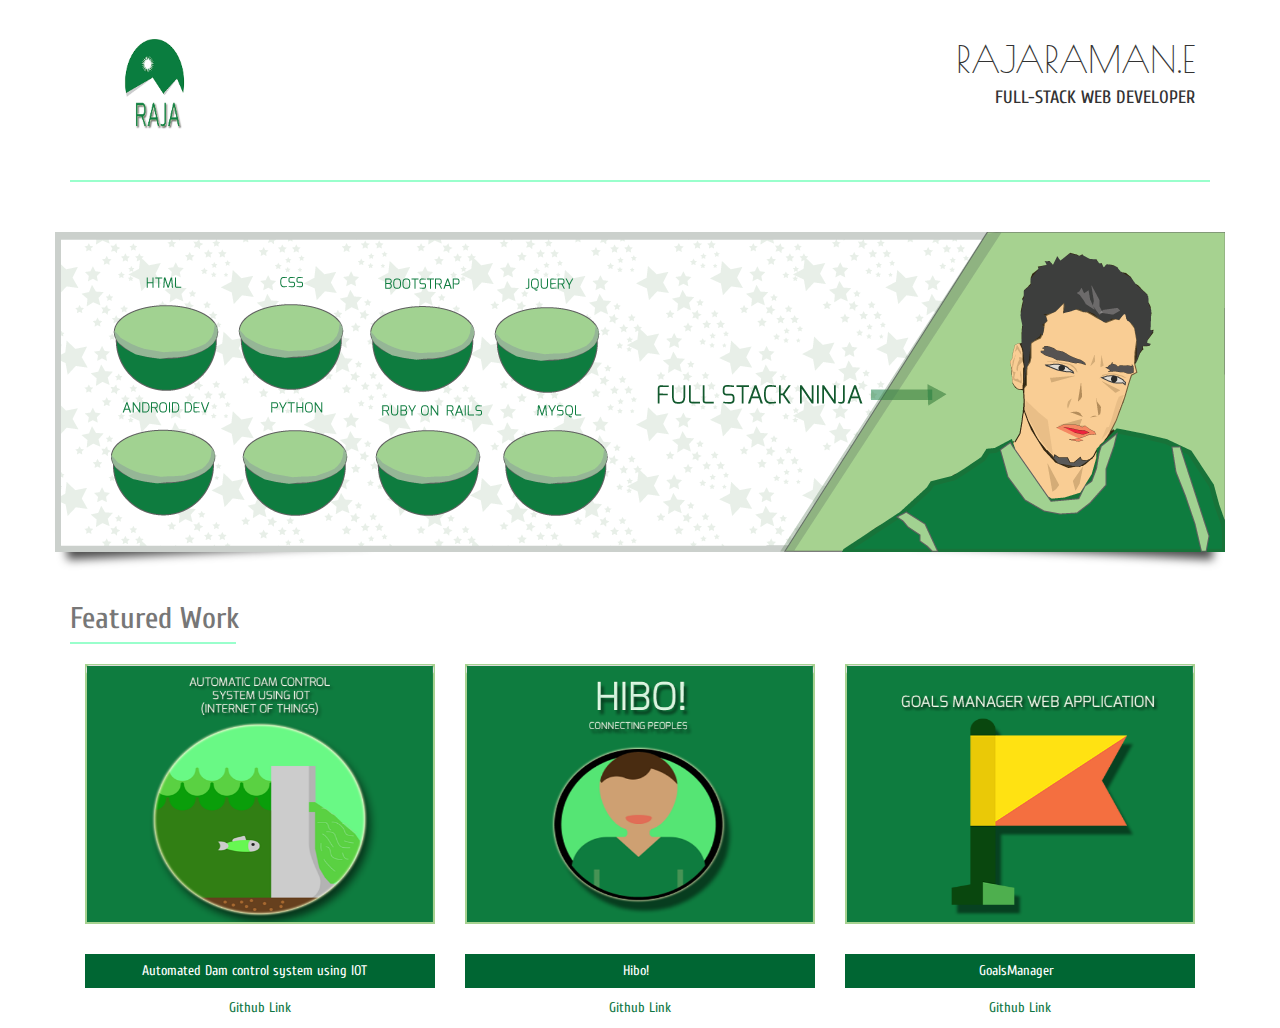
==== index.html @ 5aa00c42 "Initial Commit" ====
<!DOCTYPE html>
<html>
<head>
	<meta charset="UTF-8">
	<meta name="viewport" content="width=device-width, initial-scale=1.0">
	<meta http-equiv="X-UA-Compatible" content="ie=edge">
	<title>RajaRaman - Portfolio</title>
	<!-- Font Awesome -->
	<link rel="stylesheet" href="https://use.fontawesome.com/a30f5a8a13.css">
	<!-- Font-Family -->
	<link href='http://fonts.googleapis.com/css?family=Lato:100,300' rel='stylesheet' type='text/css'>
	<!-- Bootstrap -->
	<link rel="stylesheet" href="css/bootstrap.min.css">
	<!-- CSS -->
	<link rel="stylesheet" href="css/style.css">
	<script src="https://ajax.googleapis.com/ajax/libs/jquery/1.12.4/jquery.min.js"></script>
	<script src="https://maxcdn.bootstrapcdn.com/bootstrap/3.3.7/js/bootstrap.min.js"></script>
</head>

<body>
	<!-- Body container -->
	<div class="container">
		<!-- Header  -->
		<header>
			<div class="row">
				<div class="col-md-2 hidden-xs hidden-md">
					<img src="img/Logo.png" alt="Logo" class="title-logo" width="170">
				</div>
				<div class="col-md-10 text-right text-uppercase">
					<h1 class="name-header title-super text-thin">RajaRaman.E</h1>
					<h4 class="skill text-thin">Full-Stack Web Developer</h4>
				</div>
			</div>
			<hr class="heading-line">
		</header>
		<!-- Banner -->
		<div class="row">
			<div class="col-md-12" id="box">
				<img src="img/mybanner.png" alt="Banner" class="img-responsive banner">
			</div>
		</div>
		<!-- Thumbnails Header -->
		<div class="row">
			<div class="col-md-12">
				<h2 class="text-muted">
						Featured Work
				</h2>
				<hr class="work-linebreak">
			</div>
		</div>
		<!-- Thumbnail  -->
		<div class="row">
			<div class="col-md-12">
				<div class="col-md-4">
					<!-- Thumbnail Image Flip -->
					<div class="flip3d" ontouchstart="this.classList.toggle('hover');">
						<div class="flipper thumbnail">
							<div class="front">
								<img src="img/project1.png" alt="Project1" class="img-responsive" data-holder-rendered="true" style="height: 256px; width: 100%; display: block;">
							</div>
							<div class="back">
								<img src="img/project-1.png" alt="Technologies used in project 1" class="img-responsive" data-holder-rendered="true" style="height: 256px; width: 100%; display: block;">
							</div>
						</div>
					</div>
					<br>
					<button type="button" class="btn btn-block btn-xlarge" data-toggle="modal" data-target="#eppf"> Automated Dam control system using IOT &nbsp;&nbsp;<i class="fa fa-bars" aria-hidden="true"></i></button>
					<p class="text-center"><a href="https://github.com/Rtech2014/EPPF.git" target="_blank" class="project-link">Github Link</a></p>
					<!--Project Detail Modal -->
					<div id="eppf" class="modal fade" role="dialog">
						<div class="modal-dialog">
							<!-- Modal content-->
							<div class="modal-content">
								<div class="modal-header">
									<button type="button" class="close" data-dismiss="modal">&times;</button>
									<h4 class="modal-title">Automated Dam control system</h4>
								</div>
								<div class="modal-body">
									<p>Climate change due to global warming has caused an increase in unpredictability of weather patterns in the world today. It has brought tremendous impact on the dam due to severity of abrupt rainfall and gigantic water flow from canals as well
										as rain resulting in large discharge of water may cause flood. Floods are responsible for the loss of precious lives and destruction of large amounts of property every year, especially in the poor and developing countries, where people are at
										the mercy of natural elements. A lot of effort has been put in developing systems which help to minimize the damage through early disaster predictions. As a network for the prediction model has to be deployed in the rural areas, there is a severe
										limitation of resources like money, power and skilled manpower. The goal of EPPF project is to predict and prevent the flood dynamically using IOT system. The Internet of Things (IoT) is the network of physical objects, devices, vehicles, buildings
										and other items which are embedded with electronics, software, sensors, and network connectivity, which enables these objects to collect and exchange data. Here all the data is monitored and analysed in cloud. Two things we considered here as
										the input which is water flow from the canal and rain water level from rainfall, by using these two inputs calculation and analysis as well as prediction, prevention has been done on this project.</p>
									<p>
										<a href="https://drive.google.com/open?id=1kTGT-Nl6vwS8MYktMVZQk_t9cTT6XChWC_W5dV53Ht0" class="doc-link">Project Document Link</a>
									</p>
									<p><a href="https://github.com/Rtech2014/EPPF.git" target="_blank"><i class="fa fa-github-alt fa-2x" aria-hidden="true">&nbsp;&nbsp;GitHub Link</i></a></p>

								</div>
								<div class="modal-footer">
									<button type="button" class="btn btn-default btn-close" data-dismiss="modal">Close</button>
								</div>
							</div>
						</div>
					</div>
				</div>
				<div class="col-md-4">
					<div class="flip3d" ontouchstart="this.classList.toggle('hover');">
						<div class="flipper thumbnail">
							<div class="front">
								<img src="img/project2.png" alt="Project2" class="img-responsive" data-holder-rendered="true" style="height: 256px; width: 100%; display: block;">
							</div>
							<div class="back">
								<img src="img/project-2.png" alt="Technologies used in project 2" class="img-responsive" data-holder-rendered="true" style="height: 256px; width: 100%; display: block;">
							</div>
						</div>
					</div>
					<div class="caption">
						<br>
						<button type="button" class="btn btn-block btn-xlarge" data-toggle="modal" data-target="#myModal">Hibo!&nbsp;&nbsp;<i class="fa fa-bars" aria-hidden="true"></i></button>
						<p class="text-center"><a href="https://github.com/Rtech2014/hibo.gits" target="_blank" class="project-link">Github Link</a></p>
						<!-- Project Detail Modal -->
						<div id="myModal" class="modal fade" role="dialog">
							<div class="modal-dialog">

								<!-- Modal content-->
								<div class="modal-content">
									<div class="modal-header">
										<button type="button" class="close" data-dismiss="modal">&times;</button>
										<h4 class="modal-title">Hibo!</h4>
									</div>
									<div class="modal-body">
										<p>It is a social media application where people can post their statuses and photos with friends. </p>
										<img src="img/hibo.png" alt="Project2 screenshot" class="img-responsive" data-holder-rendered="true" width="450px" />
										<p><a href="https://github.com/Rtech2014/hibo.git" target="_blank"><i class="fa fa-github-alt fa-2x" aria-hidden="true">&nbsp;&nbsp;GitHub Link</i></a></p>
									</div>
									<div class="modal-footer">
										<button type="button" class="btn btn-default btn-close" data-dismiss="modal">Close</button>
									</div>
								</div>
							</div>
						</div>
					</div>
				</div>
				<div class="col-md-4">
					<div class="flip3d" ontouchstart="this.classList.toggle('hover');">
						<div class="flipper thumbnail">
							<div class="front">
								<img src="img/project3.png" alt="Project3" class="img-responsive" data-holder-rendered="true" style="height: 256px; width: 100%; display: block;">
							</div>
							<div class="back">
								<img src="img/project-3.png" alt="Technologies used in project3" class="img-responsive" data-holder-rendered="true" style="height: 256px; width: 100%; display: block;">
							</div>

						</div>
					</div>
					<div class="caption">

					</div>
					<br>
					<button type="button" class="btn btn-block btn-xlarge" data-toggle="modal" data-target="#goalsmanager"> GoalsManager&nbsp;&nbsp;<i class="fa fa-bars" aria-hidden="true"></i></button>
					<p class="text-center"><a href="https://github.com/Rtech2014/GoalsManager.git" target="_blank" class="project-link">Github Link</a></p>
					<!-- Project Details Modal -->
					<div id="goalsmanager" class="modal fade" role="dialog">
						<div class="modal-dialog">

							<!-- Modal content-->
							<div class="modal-content">
								<div class="modal-header">
									<button type="button" class="close" data-dismiss="modal">&times;</button>
									<h4 class="modal-title">Goals Manager</h4>
								</div>
								<div class="modal-body">
									<p>This project is a goal tracking application where people can track and manage their personal, professional and vacation goals</p>

									<img src="img/goalsmanager.png" alt="Project3 Screenshot" class="img-responsive" data-holder-rendered="true" width="450px" />
									<p><a href="https://github.com/Rtech2014/GoalsManager.git" target="_blank"><i class="fa fa-github-alt fa-2x" aria-hidden="true">&nbsp;&nbsp;GitHub Link</i></a></p>

								</div>
								<div class="modal-footer">
									<button type="button" class="btn btn-default btn-close" data-dismiss="modal">Close</button>
								</div>
							</div>
						</div>
					</div>
				</div>
			</div>
			<br>
		</div>
	</div>

	<!-- Jquery CDN -->
	<script src="https://ajax.googleapis.com/ajax/libs/jquery/3.1.0/jquery.min.js"></script>
	<script src="js/image_flip.js" type="text/javascript"></script>
</body>
</html>
---- css/style.css ----
/*Import Fonts*/
@import 'https://fonts.googleapis.com/css?family=Cuprum';
@import 'https://fonts.googleapis.com/css?family=Poiret+One';
/*Importing flip css*/
@import "img-flip.css";

/*Universal selector*/
* {
  font-family: 'Cuprum', sans-serif;
}

/*Logo*/
.title-logo {
  margin-top: 20px
}

/*Name Header*/
.name-header {
  font-family: 'Poiret One', cursive;
  margin: 40px 15px 8px;
}

/*Skill*/
.skill {
  margin: 8px 15px 5px;
}

/*Header line*/
.heading-line {
  border: .1em solid #9fc;
}

/*Banner Shadow*/
#box {
  background: #096;
  border-radius: 4px;
  -moz-border-radius: 4px;
  margin: 30px auto;
  padding: .01em .01em;
}

#box:before, #box:after {
  bottom: 15px;
  background: rgba(#000,.7);
  box-shadow: 0 15px 10px rgba(0, 0, 0, 0.7);
  content: "";
  left: 10px;
  position: absolute;
  max-width: 300px;
  top: 80%;
  transform: rotate(-3deg);
  width: 50%;
  z-index: -1;
}

#box:after {
  left: auto;
  right: 10px;
  transform: rotate(3deg);
}
/*Project Button*/
.btn-xlarge {
  border-radius: 0px;
  background: #063;
  color: white;
  margin: 10px 0px;
}

.btn-xlarge:hover {
  color: #9fc;
}

/*Feature work line break*/
.work-linebreak {
  border: .1em solid #9fc;
  float: left;
  margin: -3px 0px 20px 0px;
  width: 164px;
}

/*modal style*/
.modal-backdrop {
  background-color:  #174;
}

.modal-content {
  background-color: #0e7c3f;
  color: #cfc;
}

/*link styling*/
a {
  color: #cfc;
}

a:hover {
  color: #cfc;
}
.project-link {
	color: #174;
}
.project-link:hover {
	color: #ccc;
}
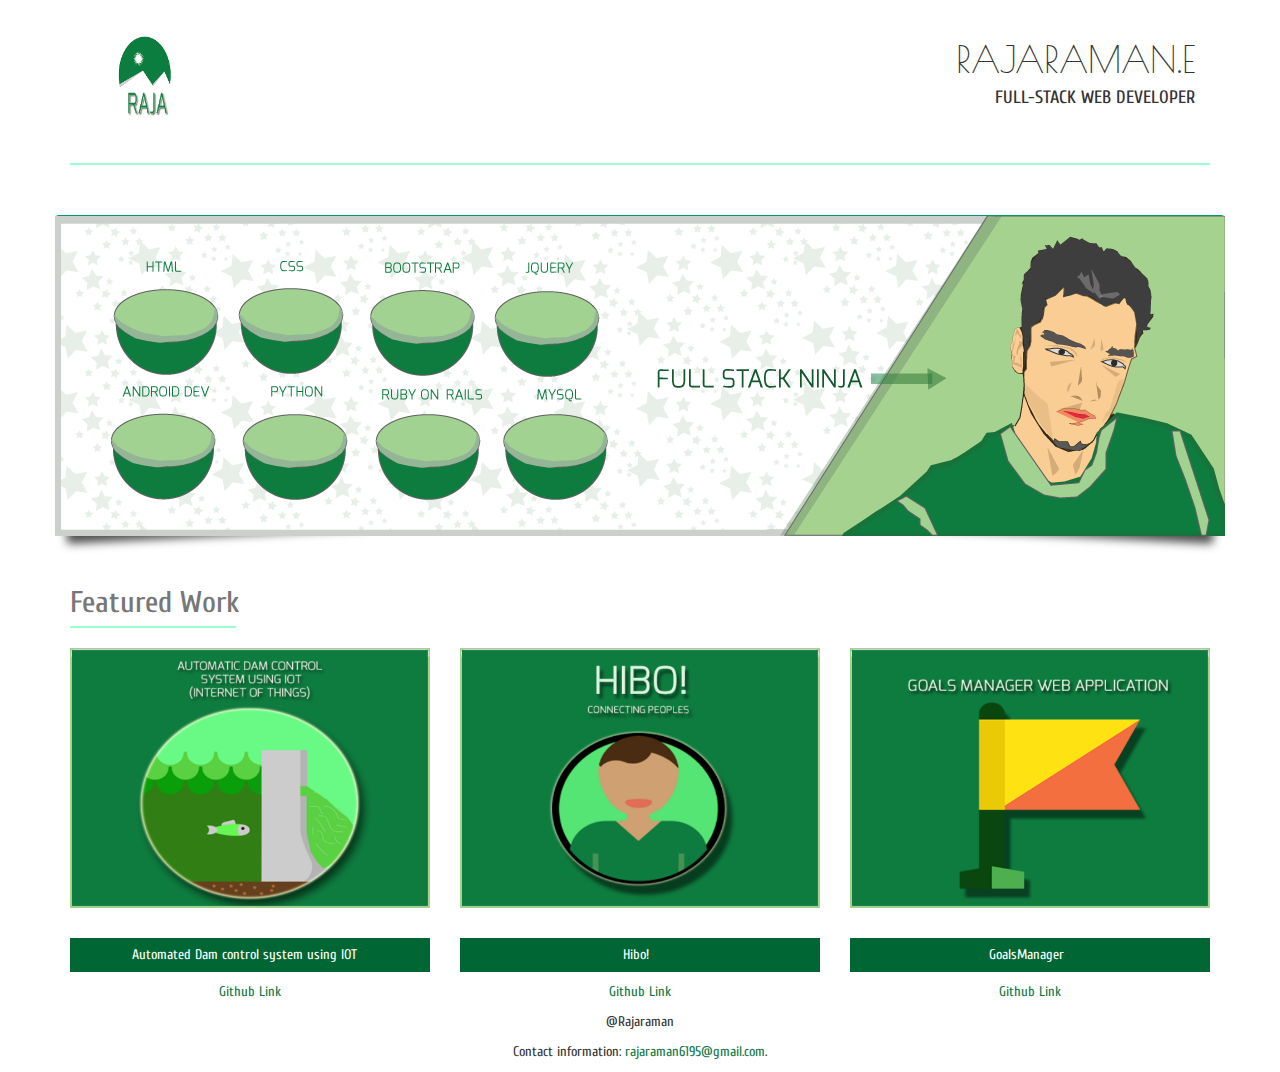
==== commit 96812046: "Resubmit project" ====
--- a/index.html
+++ b/index.html
@@ -6,13 +6,15 @@
 	<meta http-equiv="X-UA-Compatible" content="ie=edge">
 	<title>RajaRaman - Portfolio</title>
 	<!-- Font Awesome -->
-	<link rel="stylesheet" href="https://use.fontawesome.com/a30f5a8a13.css">
+	<link rel="stylesheet" type="text/css" href="https://use.fontawesome.com/a30f5a8a13.css">
 	<!-- Font-Family -->
-	<link href='http://fonts.googleapis.com/css?family=Lato:100,300' rel='stylesheet' type='text/css'>
+	<link href="http://fonts.googleapis.com/css?family=Lato:100,300" rel="stylesheet" type="text/css">
 	<!-- Bootstrap -->
-	<link rel="stylesheet" href="css/bootstrap.min.css">
+	<link rel="stylesheet" type="text/css" href="css/bootstrap.min.css">
 	<!-- CSS -->
-	<link rel="stylesheet" href="css/style.css">
+	<link rel="stylesheet" type="text/css" href="css/style.css">
+	<!-- favicon -->
+	<link rel="shortcut icon" href="img/favicon.ico">
 	<script src="https://ajax.googleapis.com/ajax/libs/jquery/1.12.4/jquery.min.js"></script>
 	<script src="https://maxcdn.bootstrapcdn.com/bootstrap/3.3.7/js/bootstrap.min.js"></script>
 </head>
@@ -21,18 +23,16 @@
 	<!-- Body container -->
 	<div class="container">
 		<!-- Header  -->
-		<header>
-			<div class="row">
-				<div class="col-md-2 hidden-xs hidden-md">
-					<img src="img/Logo.png" alt="Logo" class="title-logo" width="170">
+		<header class="row">
+				<div class="col-md-2">
+					<img src="img/Logo.png" alt="Logo" class="title-logo" width="150">
 				</div>
 				<div class="col-md-10 text-right text-uppercase">
 					<h1 class="name-header title-super text-thin">RajaRaman.E</h1>
 					<h4 class="skill text-thin">Full-Stack Web Developer</h4>
 				</div>
-			</div>
-			<hr class="heading-line">
 		</header>
+		<hr class="heading-line">
 		<!-- Banner -->
 		<div class="row">
 			<div class="col-md-12" id="box">
@@ -40,69 +40,70 @@
 			</div>
 		</div>
 		<!-- Thumbnails Header -->
-		<div class="row">
+		<header class="row">
 			<div class="col-md-12">
 				<h2 class="text-muted">
 						Featured Work
 				</h2>
 				<hr class="work-linebreak">
 			</div>
-		</div>
+		</header>
 		<!-- Thumbnail  -->
-		<div class="row">
-			<div class="col-md-12">
-				<div class="col-md-4">
+		<main class="row">
+			<article class="col-md-4">
 					<!-- Thumbnail Image Flip -->
 					<div class="flip3d" ontouchstart="this.classList.toggle('hover');">
 						<div class="flipper thumbnail">
 							<div class="front">
-								<img src="img/project1.png" alt="Project1" class="img-responsive" data-holder-rendered="true" style="height: 256px; width: 100%; display: block;">
+								<img src="img/project1.png" alt="Project1" class="img-responsive img-project" data-holder-rendered="true">
 							</div>
 							<div class="back">
-								<img src="img/project-1.png" alt="Technologies used in project 1" class="img-responsive" data-holder-rendered="true" style="height: 256px; width: 100%; display: block;">
+								<img src="img/project-1.png" alt="Technologies used in project 1" class="img-responsive img-project" data-holder-rendered="true">
 							</div>
 						</div>
 					</div>
 					<br>
-					<button type="button" class="btn btn-block btn-xlarge" data-toggle="modal" data-target="#eppf"> Automated Dam control system using IOT &nbsp;&nbsp;<i class="fa fa-bars" aria-hidden="true"></i></button>
-					<p class="text-center"><a href="https://github.com/Rtech2014/EPPF.git" target="_blank" class="project-link">Github Link</a></p>
-					<!--Project Detail Modal -->
-					<div id="eppf" class="modal fade" role="dialog">
-						<div class="modal-dialog">
-							<!-- Modal content-->
-							<div class="modal-content">
-								<div class="modal-header">
-									<button type="button" class="close" data-dismiss="modal">&times;</button>
-									<h4 class="modal-title">Automated Dam control system</h4>
-								</div>
-								<div class="modal-body">
-									<p>Climate change due to global warming has caused an increase in unpredictability of weather patterns in the world today. It has brought tremendous impact on the dam due to severity of abrupt rainfall and gigantic water flow from canals as well
-										as rain resulting in large discharge of water may cause flood. Floods are responsible for the loss of precious lives and destruction of large amounts of property every year, especially in the poor and developing countries, where people are at
-										the mercy of natural elements. A lot of effort has been put in developing systems which help to minimize the damage through early disaster predictions. As a network for the prediction model has to be deployed in the rural areas, there is a severe
-										limitation of resources like money, power and skilled manpower. The goal of EPPF project is to predict and prevent the flood dynamically using IOT system. The Internet of Things (IoT) is the network of physical objects, devices, vehicles, buildings
-										and other items which are embedded with electronics, software, sensors, and network connectivity, which enables these objects to collect and exchange data. Here all the data is monitored and analysed in cloud. Two things we considered here as
-										the input which is water flow from the canal and rain water level from rainfall, by using these two inputs calculation and analysis as well as prediction, prevention has been done on this project.</p>
-									<p>
-										<a href="https://drive.google.com/open?id=1kTGT-Nl6vwS8MYktMVZQk_t9cTT6XChWC_W5dV53Ht0" class="doc-link">Project Document Link</a>
-									</p>
-									<p><a href="https://github.com/Rtech2014/EPPF.git" target="_blank"><i class="fa fa-github-alt fa-2x" aria-hidden="true">&nbsp;&nbsp;GitHub Link</i></a></p>
+					<div class="caption">
+						<button type="button" class="btn btn-block btn-xlarge" data-toggle="modal" data-target="#eppf"> Automated Dam control system using IOT &nbsp;&nbsp;<i class="fa fa-bars" aria-hidden="true"></i></button>
+						<p class="text-center"><a href="https://github.com/Rtech2014/EPPF.git" target="_blank" class="project-link">Github Link</a></p>
+						<!--Project Detail Modal -->
+						<div id="eppf" class="modal fade" role="dialog">
+							<div class="modal-dialog">
+								<!-- Modal content-->
+								<div class="modal-content">
+									<div class="modal-header">
+										<button type="button" class="close" data-dismiss="modal">&times;</button>
+										<h4 class="modal-title">Automated Dam control system</h4>
+									</div>
+									<div class="modal-body">
+										<p>Climate change due to global warming has caused an increase in unpredictability of weather patterns in the world today. It has brought tremendous impact on the dam due to severity of abrupt rainfall and gigantic water flow from canals as well
+											as rain resulting in large discharge of water may cause flood. Floods are responsible for the loss of precious lives and destruction of large amounts of property every year, especially in the poor and developing countries, where people are
+											at the mercy of natural elements. A lot of effort has been put in developing systems which help to minimize the damage through early disaster predictions. As a network for the prediction model has to be deployed in the rural areas, there is
+											a severe limitation of resources like money, power and skilled manpower. The goal of EPPF project is to predict and prevent the flood dynamically using IOT system. The Internet of Things (IoT) is the network of physical objects, devices, vehicles,
+											buildings and other items which are embedded with electronics, software, sensors, and network connectivity, which enables these objects to collect and exchange data. Here all the data is monitored and analysed in cloud. Two things we considered
+											here as the input which is water flow from the canal and rain water level from rainfall, by using these two inputs calculation and analysis as well as prediction, prevention has been done on this project.</p>
+										<p>
+											<a href="https://drive.google.com/open?id=1kTGT-Nl6vwS8MYktMVZQk_t9cTT6XChWC_W5dV53Ht0" class="doc-link">Project Document Link</a>
+										</p>
+										<p><a href="https://github.com/Rtech2014/EPPF.git" target="_blank"><i class="fa fa-github-alt fa-2x" aria-hidden="true">&nbsp;&nbsp;GitHub Link</i></a></p>
 
-								</div>
-								<div class="modal-footer">
-									<button type="button" class="btn btn-default btn-close" data-dismiss="modal">Close</button>
+									</div>
+									<div class="modal-footer">
+										<button type="button" class="btn btn-default btn-close" data-dismiss="modal">Close</button>
+									</div>
 								</div>
 							</div>
 						</div>
 					</div>
-				</div>
-				<div class="col-md-4">
+				</article>
+				<article class="col-md-4">
 					<div class="flip3d" ontouchstart="this.classList.toggle('hover');">
 						<div class="flipper thumbnail">
 							<div class="front">
-								<img src="img/project2.png" alt="Project2" class="img-responsive" data-holder-rendered="true" style="height: 256px; width: 100%; display: block;">
+								<img src="img/project2.png" alt="Project2" class="img-responsive img-project" data-holder-rendered="true">
 							</div>
 							<div class="back">
-								<img src="img/project-2.png" alt="Technologies used in project 2" class="img-responsive" data-holder-rendered="true" style="height: 256px; width: 100%; display: block;">
+								<img src="img/project-2.png" alt="Technologies used in project 2" class="img-responsive img-project" data-holder-rendered="true">
 							</div>
 						</div>
 					</div>
@@ -113,16 +114,15 @@
 						<!-- Project Detail Modal -->
 						<div id="myModal" class="modal fade" role="dialog">
 							<div class="modal-dialog">
-
 								<!-- Modal content-->
 								<div class="modal-content">
 									<div class="modal-header">
-										<button type="button" class="close" data-dismiss="modal">&times;</button>
+									<button type="button" class="close" data-dismiss="modal">&times;</button>
 										<h4 class="modal-title">Hibo!</h4>
 									</div>
 									<div class="modal-body">
 										<p>It is a social media application where people can post their statuses and photos with friends. </p>
-										<img src="img/hibo.png" alt="Project2 screenshot" class="img-responsive" data-holder-rendered="true" width="450px" />
+										<img src="img/hibo.png" alt="Project2 screenshot" class="img-responsive" data-holder-rendered="true" width="450" />
 										<p><a href="https://github.com/Rtech2014/hibo.git" target="_blank"><i class="fa fa-github-alt fa-2x" aria-hidden="true">&nbsp;&nbsp;GitHub Link</i></a></p>
 									</div>
 									<div class="modal-footer">
@@ -132,52 +132,56 @@
 							</div>
 						</div>
 					</div>
-				</div>
-				<div class="col-md-4">
+				</article>
+				<article class="col-md-4">
 					<div class="flip3d" ontouchstart="this.classList.toggle('hover');">
 						<div class="flipper thumbnail">
 							<div class="front">
-								<img src="img/project3.png" alt="Project3" class="img-responsive" data-holder-rendered="true" style="height: 256px; width: 100%; display: block;">
+								<img src="img/project3.png" alt="Project3" class="img-responsive img-project" data-holder-rendered="true">
 							</div>
 							<div class="back">
-								<img src="img/project-3.png" alt="Technologies used in project3" class="img-responsive" data-holder-rendered="true" style="height: 256px; width: 100%; display: block;">
+								<img src="img/project-3.png" alt="Technologies used in project3" class="img-responsive img-project" data-holder-rendered="true">
 							</div>
 
 						</div>
 					</div>
 					<div class="caption">
+						<br>
+						<button type="button" class="btn btn-block btn-xlarge" data-toggle="modal" data-target="#goalsmanager"> GoalsManager&nbsp;&nbsp;<i class="fa fa-bars" aria-hidden="true"></i></button>
+						<p class="text-center"><a href="https://github.com/Rtech2014/GoalsManager.git" target="_blank" class="project-link">Github Link</a></p>
+						<!-- Project Details Modal -->
+						<div id="goalsmanager" class="modal fade" role="dialog">
+							<div class="modal-dialog">
 
-					</div>
-					<br>
-					<button type="button" class="btn btn-block btn-xlarge" data-toggle="modal" data-target="#goalsmanager"> GoalsManager&nbsp;&nbsp;<i class="fa fa-bars" aria-hidden="true"></i></button>
-					<p class="text-center"><a href="https://github.com/Rtech2014/GoalsManager.git" target="_blank" class="project-link">Github Link</a></p>
-					<!-- Project Details Modal -->
-					<div id="goalsmanager" class="modal fade" role="dialog">
-						<div class="modal-dialog">
+								<!-- Modal content-->
+								<div class="modal-content">
+									<div class="modal-header">
+										<button type="button" class="close" data-dismiss="modal">&times;</button>
+										<h4 class="modal-title">Goals Manager</h4>
+									</div>
+									<div class="modal-body">
+										<p>This project is a goal tracking application where people can track and manage their personal, professional and vacation goals</p>
 
-							<!-- Modal content-->
-							<div class="modal-content">
-								<div class="modal-header">
-									<button type="button" class="close" data-dismiss="modal">&times;</button>
-									<h4 class="modal-title">Goals Manager</h4>
-								</div>
-								<div class="modal-body">
-									<p>This project is a goal tracking application where people can track and manage their personal, professional and vacation goals</p>
+										<img src="img/goalsmanager.png" alt="Project3 Screenshot" class="img-responsive" data-holder-rendered="true" width="450" />
+										<p><a href="https://github.com/Rtech2014/GoalsManager.git" target="_blank"><i class="fa fa-github-alt fa-2x" aria-hidden="true">&nbsp;&nbsp;GitHub Link</i></a></p>
 
-									<img src="img/goalsmanager.png" alt="Project3 Screenshot" class="img-responsive" data-holder-rendered="true" width="450px" />
-									<p><a href="https://github.com/Rtech2014/GoalsManager.git" target="_blank"><i class="fa fa-github-alt fa-2x" aria-hidden="true">&nbsp;&nbsp;GitHub Link</i></a></p>
-
-								</div>
-								<div class="modal-footer">
-									<button type="button" class="btn btn-default btn-close" data-dismiss="modal">Close</button>
+									</div>
+									<div class="modal-footer">
+										<button type="button" class="btn btn-default btn-close" data-dismiss="modal">Close</button>
+									</div>
 								</div>
 							</div>
 						</div>
 					</div>
-				</div>
-			</div>
+				</article>
 			<br>
-		</div>
+
+			<footer class="text-center">
+			  <p>@Rajaraman</p>
+			  <p>Contact information: <a href="mailto:rajaraman6195@gmail.com" class="mail-link" target="_blank">
+			  rajaraman6195@gmail.com</a>.</p>
+			</footer>
+		</main>
 	</div>
 
 	<!-- Jquery CDN -->
--- a/css/style.css
+++ b/css/style.css
@@ -1,12 +1,12 @@
 /*Import Fonts*/
-@import 'https://fonts.googleapis.com/css?family=Cuprum';
-@import 'https://fonts.googleapis.com/css?family=Poiret+One';
+@import "https://fonts.googleapis.com/css?family=Cuprum";
+@import "https://fonts.googleapis.com/css?family=Poiret+One";
 /*Importing flip css*/
 @import "img-flip.css";
 
 /*Universal selector*/
 * {
-  font-family: 'Cuprum', sans-serif;
+  font-family: "Cuprum", sans-serif;
 }
 
 /*Logo*/
@@ -16,7 +16,7 @@
 
 /*Name Header*/
 .name-header {
-  font-family: 'Poiret One', cursive;
+  font-family: "Poiret One", cursive;
   margin: 40px 15px 8px;
 }
 
@@ -39,7 +39,8 @@
   padding: .01em .01em;
 }
 
-#box:before, #box:after {
+#box:before,
+#box:after {
   bottom: 15px;
   background: rgba(#000,.7);
   box-shadow: 0 15px 10px rgba(0, 0, 0, 0.7);
@@ -58,6 +59,13 @@
   right: 10px;
   transform: rotate(3deg);
 }
+
+/*thumbnail*/
+.img-project {
+  height: 256px;
+  width: 100%;
+}
+
 /*Project Button*/
 .btn-xlarge {
   border-radius: 0px;
@@ -100,5 +108,13 @@
 	color: #174;
 }
 .project-link:hover {
-	color: #ccc;
+	color: #678;
 }
+/*Footer*/
+.mail-link {
+  color:  #174;
+}
+
+.mail-link:hover {
+  color: #555;
+}
